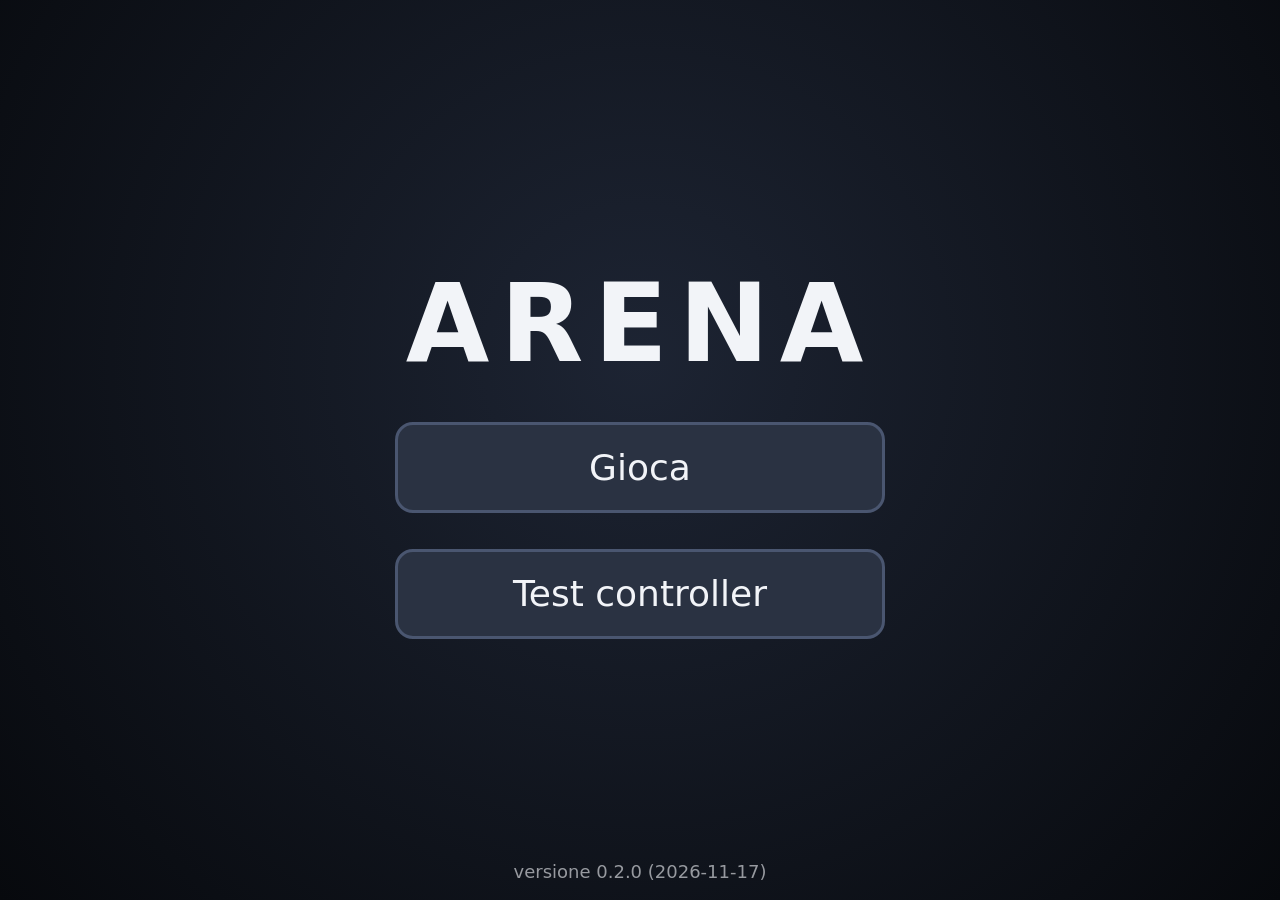
==== index.html @ 9e0fedbe "v0.2.0: prima arena giocabile (movimento e mira, senza attacchi) - gioco.html + js/gioco.js: due gio" ====
<!DOCTYPE html>
<html lang="it">
<head>
  <meta charset="utf-8">
  <meta name="viewport" content="width=device-width, initial-scale=1">
  <title>Arena</title>
  <link rel="stylesheet" href="css/stile.css?v=0.2.0">
</head>
<body>
  <div class="menu">
    <h1>ARENA</h1>
    <a class="pulsante" href="gioco.html">Gioca</a>
    <a class="pulsante" href="test-controller.html">Test controller</a>
    <div class="versione" id="versione"></div>
  </div>
  <script type="module">
    import { VERSIONE } from "./js/core/versione.js?v=0.2.0";
    document.getElementById("versione").textContent = "versione " + VERSIONE;
  </script>
</body>
</html>
---- css/stile.css ----
/* Stile comune a tutte le pagine */
html, body {
  margin: 0;
  padding: 0;
  width: 100%;
  height: 100%;
  overflow: hidden;
  background: #000;
  color: #f2f4f8;
  font-family: "Segoe UI", system-ui, sans-serif;
  user-select: none;
}

/* Contenitore che centra il canvas 16:9 (bande nere ai lati se serve) */
.contenitore-gioco {
  position: fixed;
  inset: 0;
  display: flex;
  align-items: center;
  justify-content: center;
}

canvas {
  display: block;
  background: #10131a;
}

/* Pulsanti grandi, comodi da cliccare col cursore di Edge */
.pulsante {
  display: inline-block;
  padding: 0.6em 1.4em;
  font-size: 2.2vh;
  font-family: inherit;
  color: #f2f4f8;
  background: #2a3242;
  border: 3px solid #4a5670;
  border-radius: 0.5em;
  text-decoration: none;
  cursor: pointer;
}
.pulsante:hover, .pulsante:focus { background: #3a4660; border-color: #8aa4ff; outline: none; }
.pulsante.disattivato { opacity: 0.4; pointer-events: none; }

/* Barra in alto nella pagina di test */
.barra {
  position: fixed;
  top: 1vh;
  right: 1vw;
  display: flex;
  gap: 1vw;
  z-index: 10;
}

/* Menu iniziale */
.menu {
  position: fixed;
  inset: 0;
  display: flex;
  flex-direction: column;
  align-items: center;
  justify-content: center;
  gap: 4vh;
  background: radial-gradient(circle at 50% 40%, #1d2433, #07090d);
}
.menu h1 { font-size: 12vh; margin: 0; letter-spacing: 0.1em; }
.menu .pulsante { font-size: 4vh; min-width: 30vw; text-align: center; }
.menu .versione { position: fixed; bottom: 2vh; font-size: 2vh; opacity: 0.6; }

/* Nella pagina della partita la barra sta in basso, per non coprire nomi e vita */
.barra.in-basso { top: auto; bottom: 1vh; right: auto; left: 50%; transform: translateX(-50%); align-items: center; white-space: nowrap; }
.barra .avviso {
  font-size: 2.6vh;
  padding: 0.4em 0.8em;
  background: rgba(7, 9, 13, 0.85);
  border-radius: 0.4em;
}
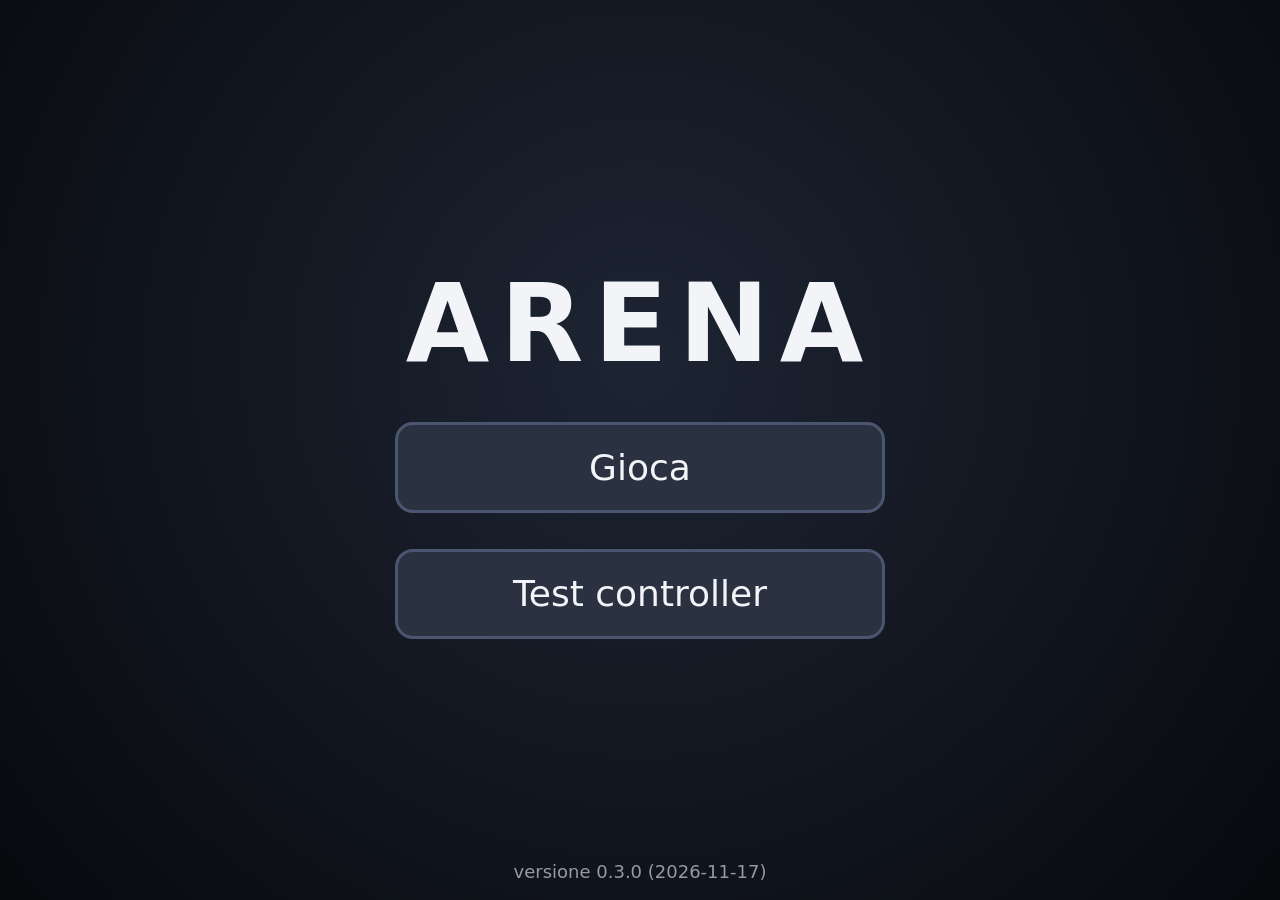
==== commit 064f9928: "v0.3.0: colpo base su RT, vita, K.O. e nuovo round - js/abilita/proiettile.js: proiettile che si fer" ====
--- a/index.html
+++ b/index.html
@@ -4,7 +4,7 @@
   <meta charset="utf-8">
   <meta name="viewport" content="width=device-width, initial-scale=1">
   <title>Arena</title>
-  <link rel="stylesheet" href="css/stile.css?v=0.2.0">
+  <link rel="stylesheet" href="css/stile.css?v=0.3.0">
 </head>
 <body>
   <div class="menu">
@@ -14,7 +14,7 @@
     <div class="versione" id="versione"></div>
   </div>
   <script type="module">
-    import { VERSIONE } from "./js/core/versione.js?v=0.2.0";
+    import { VERSIONE } from "./js/core/versione.js?v=0.3.0";
     document.getElementById("versione").textContent = "versione " + VERSIONE;
   </script>
 </body>
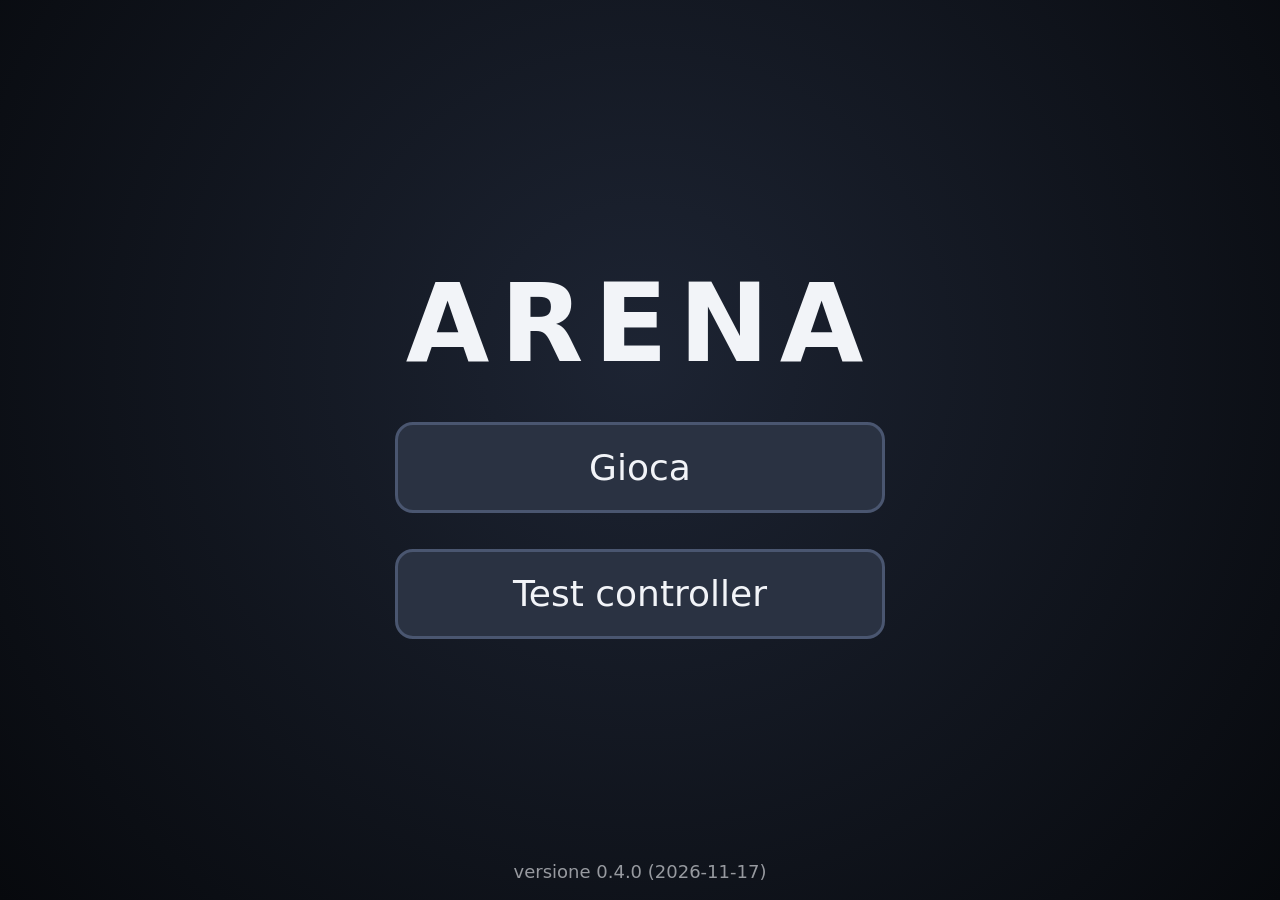
==== commit 366061d7: "v0.4.0: partita al meglio di 3 - fasi della partita: inizio round (ROUND N / VIA!), gioco, K.O., fin" ====
--- a/index.html
+++ b/index.html
@@ -4,7 +4,7 @@
   <meta charset="utf-8">
   <meta name="viewport" content="width=device-width, initial-scale=1">
   <title>Arena</title>
-  <link rel="stylesheet" href="css/stile.css?v=0.3.0">
+  <link rel="stylesheet" href="css/stile.css?v=0.4.0">
 </head>
 <body>
   <div class="menu">
@@ -14,7 +14,7 @@
     <div class="versione" id="versione"></div>
   </div>
   <script type="module">
-    import { VERSIONE } from "./js/core/versione.js?v=0.3.0";
+    import { VERSIONE } from "./js/core/versione.js?v=0.4.0";
     document.getElementById("versione").textContent = "versione " + VERSIONE;
   </script>
 </body>
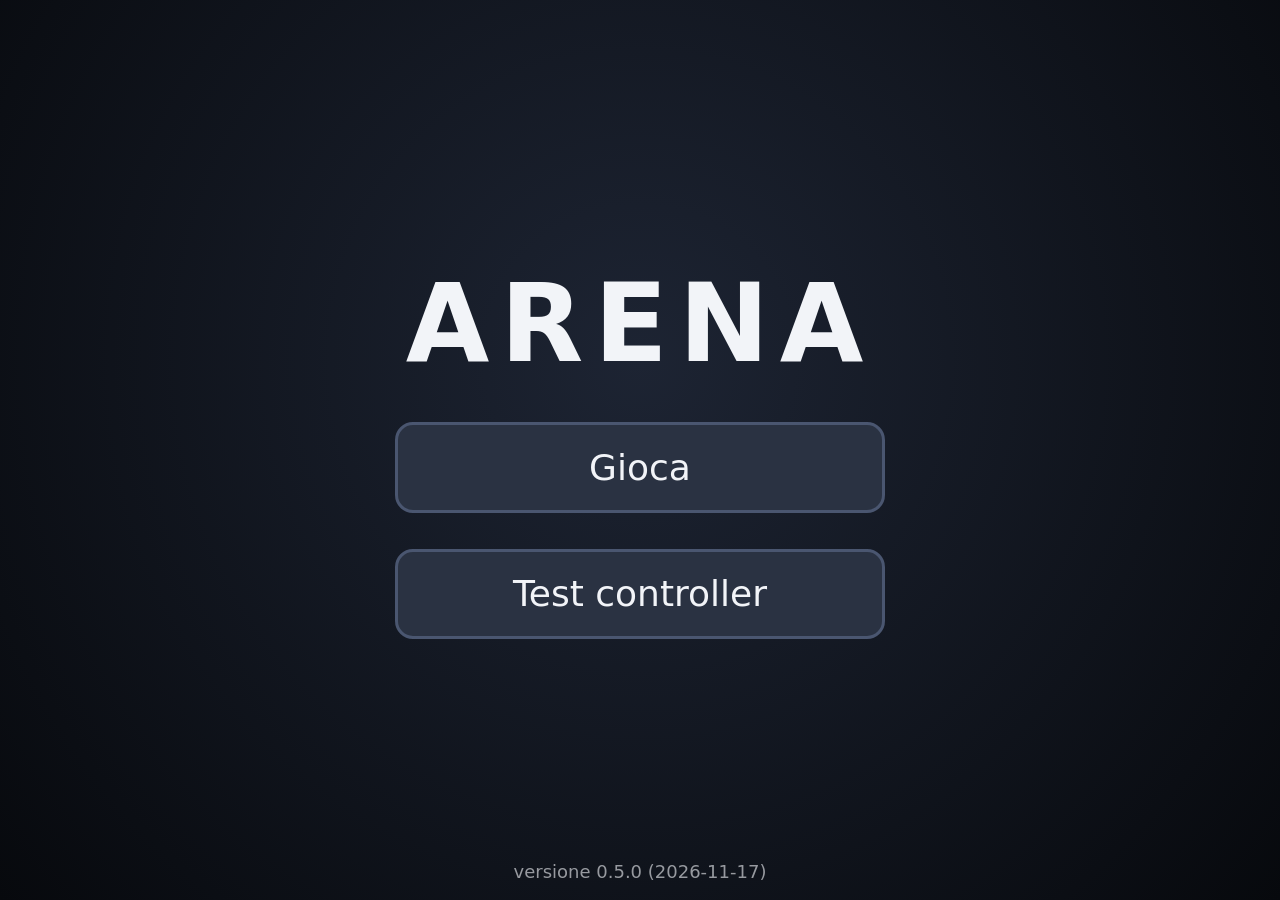
==== commit 4505c354: "v0.5.0: arena Foresta, più arene a rotazione, controllo simmetria - temi grafici in js/temi/ (pietra" ====
--- a/index.html
+++ b/index.html
@@ -4,7 +4,7 @@
   <meta charset="utf-8">
   <meta name="viewport" content="width=device-width, initial-scale=1">
   <title>Arena</title>
-  <link rel="stylesheet" href="css/stile.css?v=0.4.0">
+  <link rel="stylesheet" href="css/stile.css?v=0.5.0">
 </head>
 <body>
   <div class="menu">
@@ -14,7 +14,7 @@
     <div class="versione" id="versione"></div>
   </div>
   <script type="module">
-    import { VERSIONE } from "./js/core/versione.js?v=0.4.0";
+    import { VERSIONE } from "./js/core/versione.js?v=0.5.0";
     document.getElementById("versione").textContent = "versione " + VERSIONE;
   </script>
 </body>
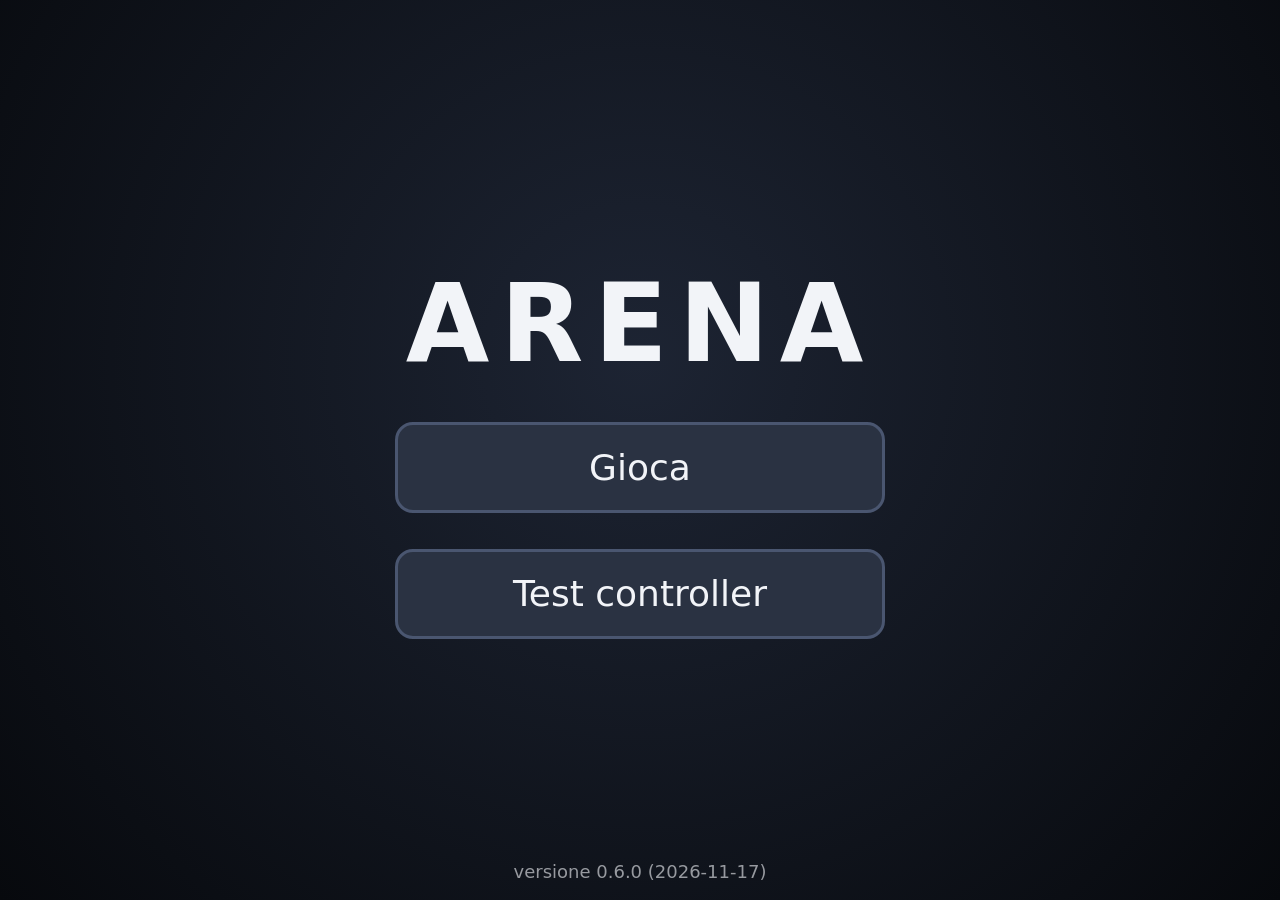
==== commit c5fcb13e: "v0.6.0: Fatina e Guerriera, corpo a corpo (LT), scatto (B), personaggi più piccoli - nuovi tipi di a" ====
--- a/index.html
+++ b/index.html
@@ -4,7 +4,7 @@
   <meta charset="utf-8">
   <meta name="viewport" content="width=device-width, initial-scale=1">
   <title>Arena</title>
-  <link rel="stylesheet" href="css/stile.css?v=0.5.0">
+  <link rel="stylesheet" href="css/stile.css?v=0.6.0">
 </head>
 <body>
   <div class="menu">
@@ -14,7 +14,7 @@
     <div class="versione" id="versione"></div>
   </div>
   <script type="module">
-    import { VERSIONE } from "./js/core/versione.js?v=0.5.0";
+    import { VERSIONE } from "./js/core/versione.js?v=0.6.0";
     document.getElementById("versione").textContent = "versione " + VERSIONE;
   </script>
 </body>
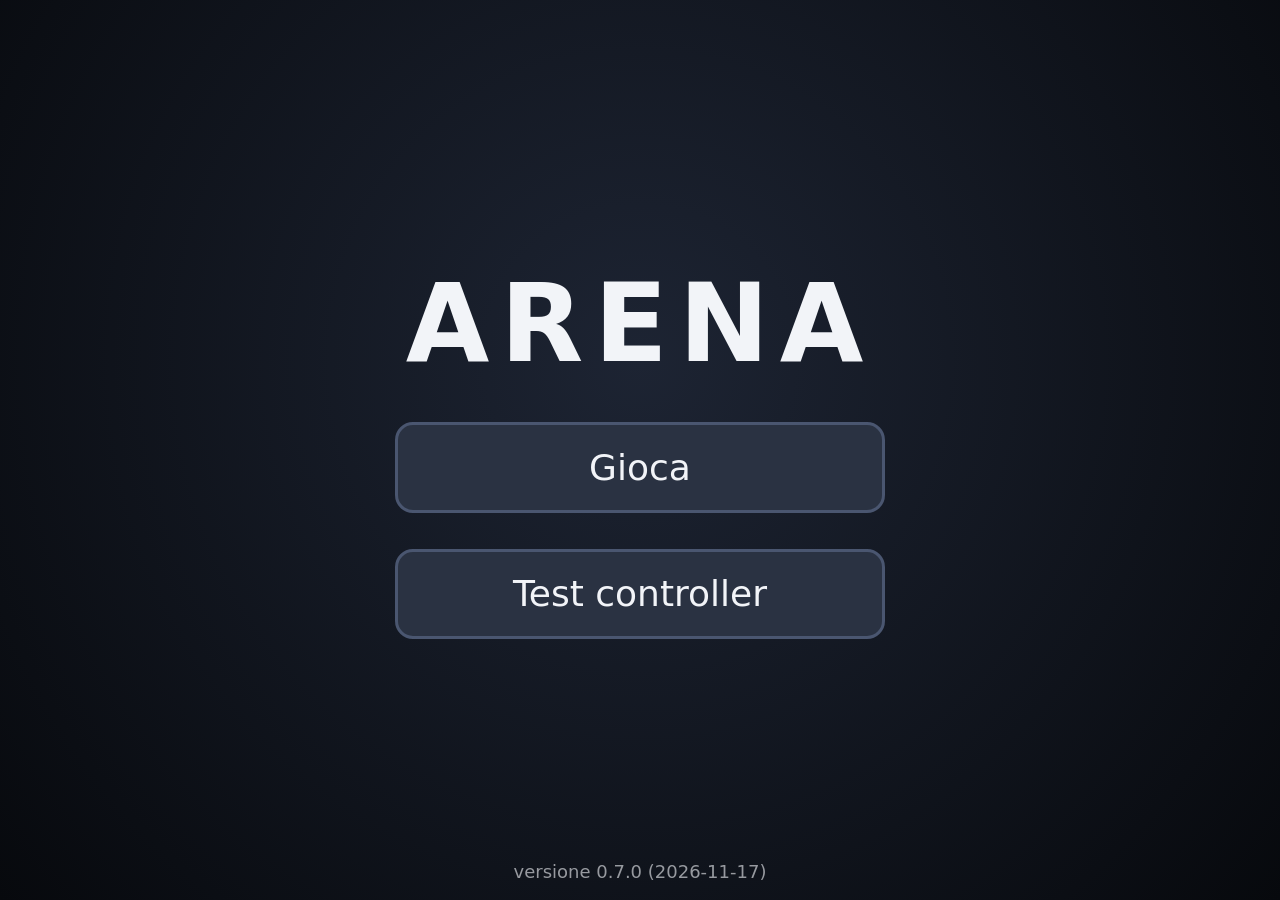
==== commit 210621ad: "v0.7.0: schermata di scelta dei personaggi, numeri uguali per tutti - js/scelta.js: scelta con levet" ====
--- a/index.html
+++ b/index.html
@@ -4,7 +4,7 @@
   <meta charset="utf-8">
   <meta name="viewport" content="width=device-width, initial-scale=1">
   <title>Arena</title>
-  <link rel="stylesheet" href="css/stile.css?v=0.6.0">
+  <link rel="stylesheet" href="css/stile.css?v=0.7.0">
 </head>
 <body>
   <div class="menu">
@@ -14,7 +14,7 @@
     <div class="versione" id="versione"></div>
   </div>
   <script type="module">
-    import { VERSIONE } from "./js/core/versione.js?v=0.6.0";
+    import { VERSIONE } from "./js/core/versione.js?v=0.7.0";
     document.getElementById("versione").textContent = "versione " + VERSIONE;
   </script>
 </body>
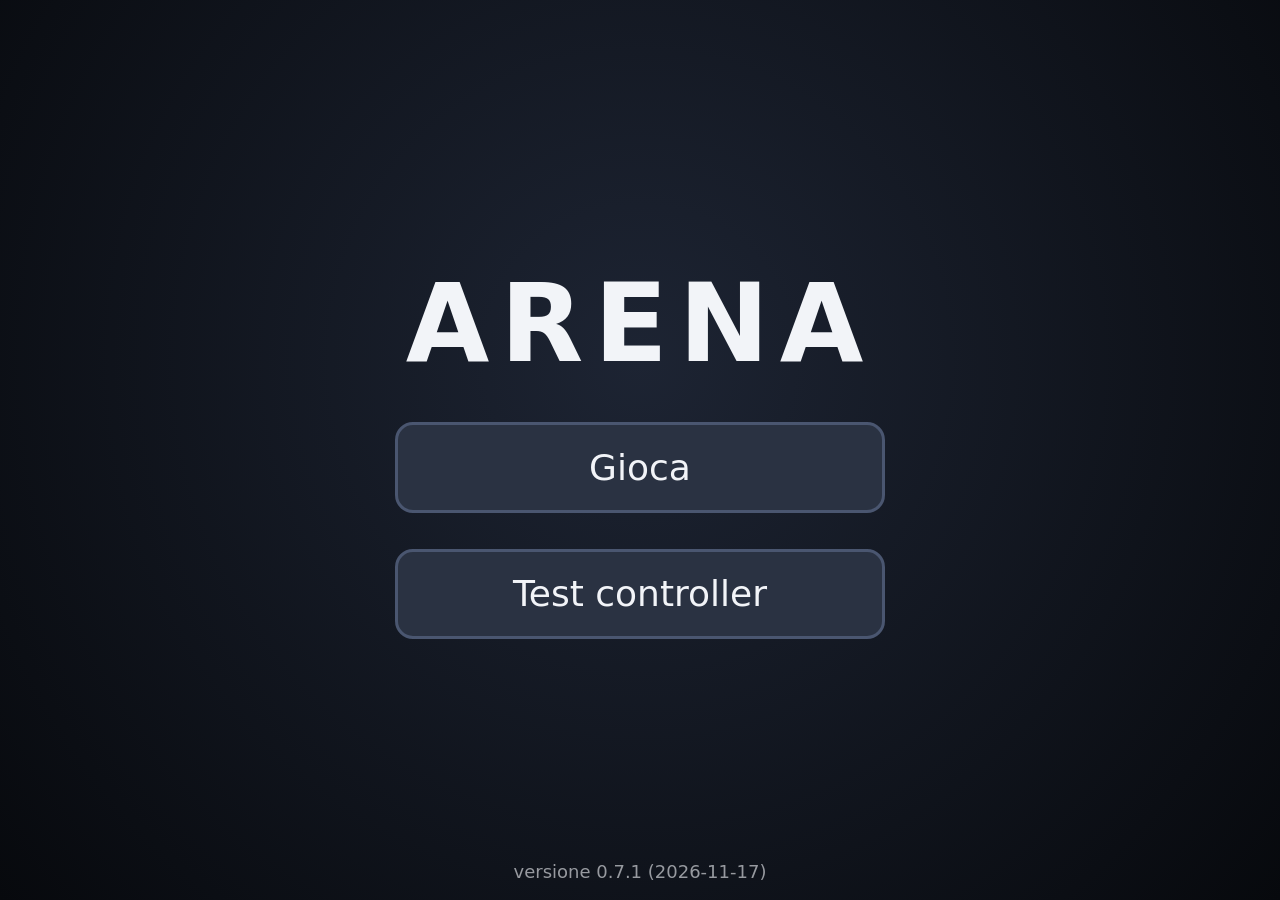
==== commit 5d532a52: "v0.7.1: correzione prestazioni su Xbox (comandi in ritardo, console lenta) - canvas al massimo 1920x" ====
--- a/index.html
+++ b/index.html
@@ -4,7 +4,7 @@
   <meta charset="utf-8">
   <meta name="viewport" content="width=device-width, initial-scale=1">
   <title>Arena</title>
-  <link rel="stylesheet" href="css/stile.css?v=0.7.0">
+  <link rel="stylesheet" href="css/stile.css?v=0.7.1">
 </head>
 <body>
   <div class="menu">
@@ -14,7 +14,7 @@
     <div class="versione" id="versione"></div>
   </div>
   <script type="module">
-    import { VERSIONE } from "./js/core/versione.js?v=0.7.0";
+    import { VERSIONE } from "./js/core/versione.js?v=0.7.1";
     document.getElementById("versione").textContent = "versione " + VERSIONE;
   </script>
 </body>
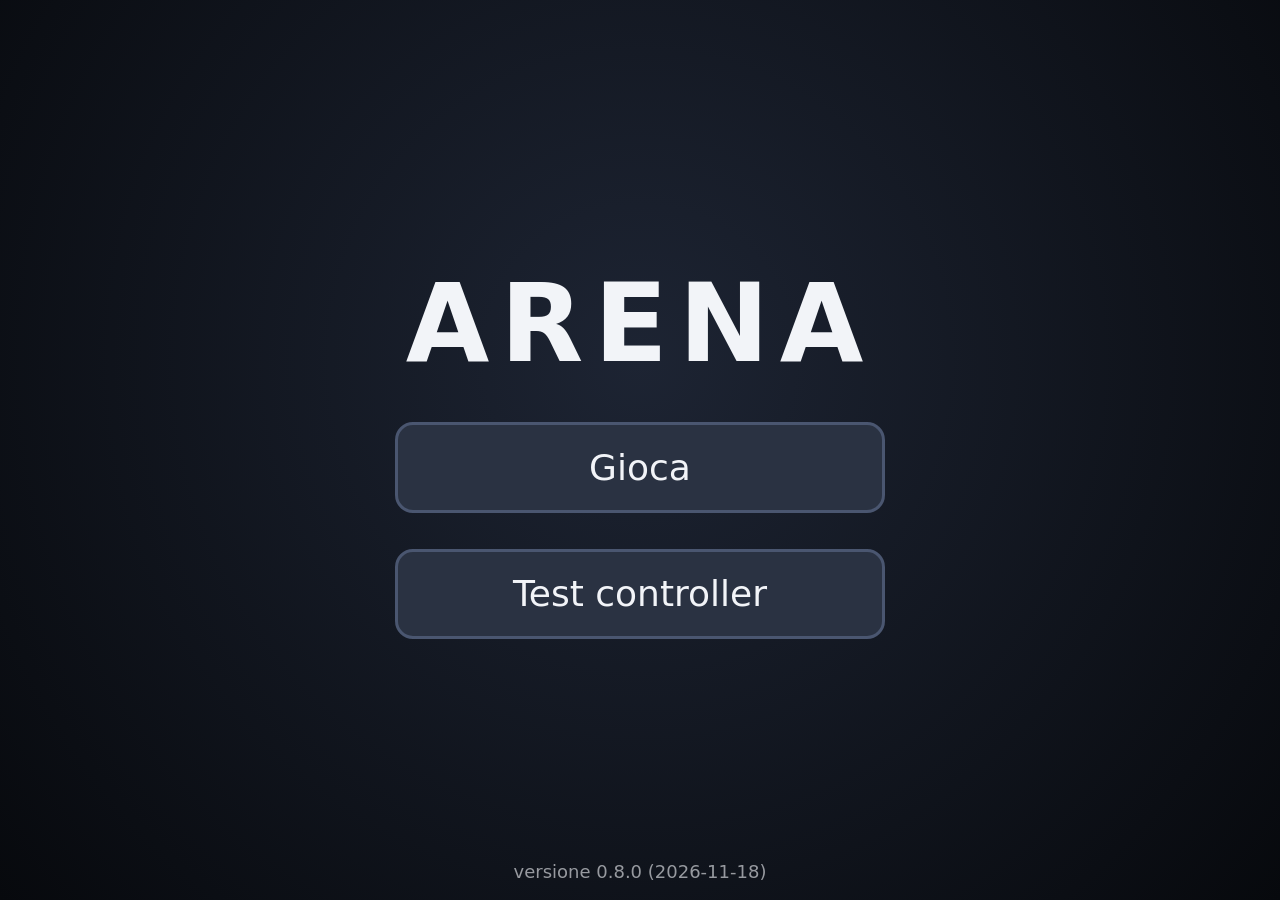
==== commit 14d75679: "v0.8.0: nuovi personaggi Draghetto e Gattino - Draghetto: palla di fuoco (RT), scodata con giravolta" ====
--- a/index.html
+++ b/index.html
@@ -4,7 +4,7 @@
   <meta charset="utf-8">
   <meta name="viewport" content="width=device-width, initial-scale=1">
   <title>Arena</title>
-  <link rel="stylesheet" href="css/stile.css?v=0.7.1">
+  <link rel="stylesheet" href="css/stile.css?v=0.8.0">
 </head>
 <body>
   <div class="menu">
@@ -14,7 +14,7 @@
     <div class="versione" id="versione"></div>
   </div>
   <script type="module">
-    import { VERSIONE } from "./js/core/versione.js?v=0.7.1";
+    import { VERSIONE } from "./js/core/versione.js?v=0.8.0";
     document.getElementById("versione").textContent = "versione " + VERSIONE;
   </script>
 </body>
